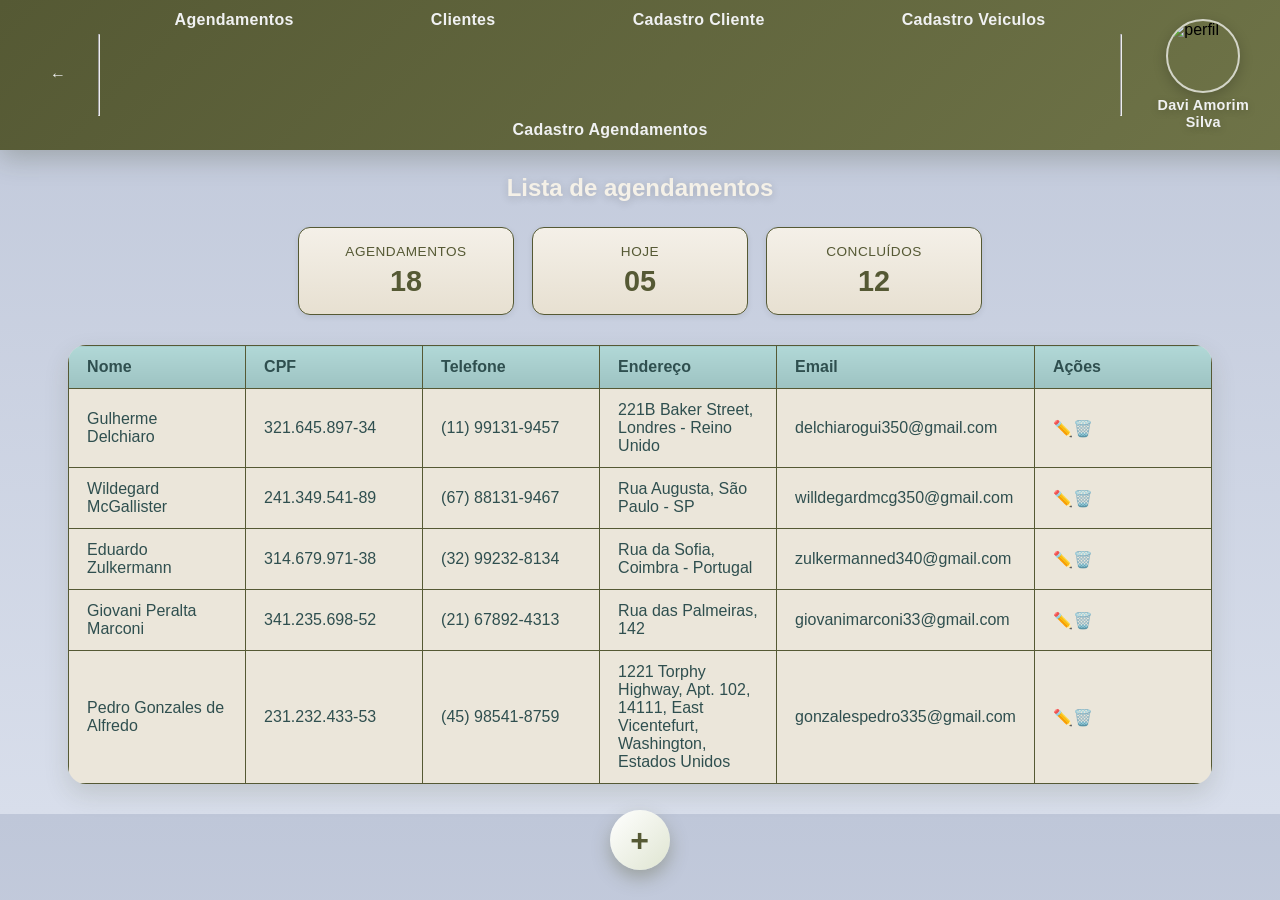
==== agendamento.html @ 1dbc4428 "Projeto da Oficina de Mecânica" ====
<!DOCTYPE html>
<html lang="pt-br">

<head>
    <meta charset="UTF-8">
    <link rel="stylesheet" href="agendamento.css">
    <meta name="viewport" content="width=device-width, initial-scale=1.0">
    <title>Agendamento</title>
</head>

<body>

    <header>
        <a href="index.html">←</a>
        <hr style="height: 80px;">

        <nav>


            <ul>

                <li><a href="agendamento.html">Agendamentos </a></li>

                <li><a href="ListaClientes.html">Clientes </a></li>

                <li><a href="cadastrocliente.html">Cadastro Cliente </a></li>

                <li><a href="CadastroVeiculo.html">Cadastro Veiculos</a></li>

                <li><a href="">Cadastro Agendamentos </a></li>


            </ul>



        </nav>

        <hr style="height: 80px;">

        <div class="perfil-user">
            <img src="https://i.pinimg.com/736x/0b/c0/ba/0bc0ba42fd4cf7fb6a87173cfbb5dec2.jpg" alt="perfil">
            <p>Davi Amorim Silva</p>
        </div>

        <div>

        </div>
    </header>
    <p>Lista de agendamentos</p>

    <div class="resumo">
        <div class="resumo-card">
            <span>Agendamentos</span>
            <strong>18</strong>
        </div>
        <div class="resumo-card">
            <span>Hoje</span>
            <strong>05</strong>
        </div>
        <div class="resumo-card">
            <span>Concluídos</span>
            <strong>12</strong>
        </div>
    </div>

    <table>
        <thead>
            <tr>
                <th>Nome</th>
                <th>CPF</th>
                <th>Telefone</th>
                <th>Endereço</th>
                <th>Email</th>
                <th>Ações</th>
            </tr>
        </thead>
        <tbody>
            <tr>
                <td>Gulherme Delchiaro</td>
                <td>321.645.897-34</td>
                <td>(11) 99131-9457</td>
                <td>221B Baker Street, Londres - Reino Unido</td>
                <td>delchiarogui350@gmail.com</td>
                <td>✏️🗑️</td>
            </tr>
            <tr>
                <td>Wildegard McGallister</td>
                <td>241.349.541-89</td>
                <td>(67) 88131-9467</td>
                <td>Rua Augusta, São Paulo - SP</td>
                <td>willdegardmcg350@gmail.com</td>
                <td>✏️🗑️</td>
            </tr>

            <tr>
                <td>Eduardo Zulkermann</td>
                <td>314.679.971-38</td>
                <td>(32) 99232-8134</td>
                <td>Rua da Sofia, Coimbra - Portugal</td>
                <td>zulkermanned340@gmail.com</td>
                <td>✏️🗑️</td>
            </tr>

            <tr>
                <td>Giovani Peralta Marconi</td>
                <td>341.235.698-52</td>
                <td>(21) 67892-4313</td>
                <td>Rua das Palmeiras, 142</td>
                <td>giovanimarconi33@gmail.com</td>
                <td>✏️🗑️</td>
            </tr>

            <tr>
                <td>Pedro Gonzales de Alfredo</td>
                <td>231.232.433-53</td>
                <td>(45) 98541-8759</td>
                <td>1221 Torphy Highway, Apt. 102, 14111, East Vicentefurt, Washington, Estados Unidos</td>
                <td>gonzalespedro335@gmail.com</td>
                <td>✏️🗑️</td>
            </tr>

        </tbody>
    </table>

    <button>
        +
    </button>
</body>

</html>
---- agendamento.css ----
body {
    margin: 0;
    left: 0;
    right: 0;
    background: linear-gradient(180deg, #BFC7D9 0%, #d8deeb 100%);
    overflow: hidden;
    font-family: Arial, Helvetica, sans-serif;
}

header {
    background: linear-gradient(135deg, #555934 0%, #6f7448 100%);
    padding: 30px;
    display: flex;
    justify-content: center;
    align-items: center;
    width: 98vw;
    height: 10vh;
    box-shadow: 0 8px 25px rgba(48, 55, 25, 0.25);
    position: relative;
    overflow: hidden;
}

header::before {
    content: "";
    position: absolute;
    inset: 0;
    background: linear-gradient(120deg, transparent 0%, rgba(255,255,255,0.18) 50%, transparent 100%);
    transform: translateX(-100%);
    animation: brilhoHeader 6s ease-in-out infinite;
}

@keyframes brilhoHeader {
    0% { transform: translateX(-100%); }
    50% { transform: translateX(100%); }
    100% { transform: translateX(100%); }
}

h1 {
    color: #F0F1F2;
}

h2 {
    display: flex;
    justify-content: center;
    padding-top: 10px;
}

a {
    display: flex;
}

ul {
    display: flex;
    flex-wrap: wrap;
    justify-content: space-around;
    flex-direction: row;
    gap: 12px;
    margin: 0;
    padding: 0;
}

li,
a {
    text-decoration: none;
    list-style: none;
    padding: 20px;
    color: #F0F1F2;
    transition: all 0.25s ease;
}

nav a {
    position: relative;
    font-weight: 600;
    letter-spacing: 0.3px;
}

nav a:hover {
    color: #f7f3d9;
    transform: translateY(-2px);
    text-shadow: 0 0 10px rgba(255,255,255,0.35);
}

nav a::after {
    content: "";
    position: absolute;
    left: 10%;
    bottom: 8px;
    width: 0;
    height: 2px;
    background: #F0F1F2;
    transition: width 0.25s ease;
}

nav a:hover::after {
    width: 80%;
}
h1,
h2 {
    margin: 10;
    color: #F0F1F2;
    font-family: 'Courier New', Courier, monospace;
    display: flex;
    justify-content: center;
    flex-direction: column;
}

button {
    width: 50px;
    height: 50px;
    background: linear-gradient(135deg, #ffffff 0%, #dfe5d1 100%);
    display: flex;
    justify-content: center;
    align-items: center;
    border-radius: 50%;
    position: fixed;
    left: 50%;
    bottom: 30px;
    transform: translateX(-50%);
    z-index: 10;
    padding: 30px;
    border: none;
    box-shadow: 0 8px 18px rgba(85, 89, 52, 0.35);
    color: #555934;
    font-size: 2rem;
    font-weight: 700;
    cursor: pointer;
    transition: transform 0.25s ease, box-shadow 0.25s ease;
}

button:hover {
    transform: translateX(-50%) scale(1.08);
    box-shadow: 0 10px 22px rgba(85, 89, 52, 0.5), 0 0 20px rgba(255,255,255,0.6);
}



table {
    margin: 30px auto;
    border-collapse: collapse;
    background-color: #EBE6DA;
    color: #555934;
    border-radius: 18px;
    overflow: hidden;
    box-shadow: 0 10px 25px rgba(64, 71, 41, 0.15);
}

th,
td {
    border: 1px solid #555934;
    padding: 12px 18px;
    text-align: left;
    color: #2F4F4F;
    transition: background-color 0.2s ease;
}

th {
    background: linear-gradient(180deg, #B1D8D7 0%, #9dc3c2 100%);
    width: 140px;
}

tbody tr:hover {
    background: rgba(85, 89, 52, 0.08);
    transform: scale(1.001);
}

p{
    display: flex;
    justify-content: center;
    color: #f5f1e8;
    font-size: x-large;
    font-weight: 700;
    font-family: Arial, Helvetica, sans-serif;
    text-shadow: 0 2px 8px rgba(0,0,0,0.18);
}

header {
    gap: 12px;
}

.resumo {
    display: flex;
    justify-content: center;
    gap: 18px;
    flex-wrap: wrap;
    margin: 25px auto 10px;
}

.resumo-card {
    background: linear-gradient(180deg, #f4f0e8 0%, #e7e0d1 100%);
    border: 1px solid #555934;
    border-radius: 12px;
    padding: 16px 22px;
    width: 170px;
    text-align: center;
    color: #555934;
    box-shadow: 0 2px 6px rgba(0, 0, 0, 0.08);
    transition: transform 0.25s ease, box-shadow 0.25s ease;
}

.resumo-card:hover {
    transform: translateY(-6px) scale(1.02);
    box-shadow: 0 10px 20px rgba(85, 89, 52, 0.18);
}

.resumo-card span {
    display: block;
    font-size: 0.85rem;
    text-transform: uppercase;
    letter-spacing: 0.5px;
}

.resumo-card strong {
    display: block;
    margin-top: 6px;
    font-size: 1.8rem;
}

.perfil-user img{
    border-radius: 500px;
    width: 70px;
    height: 70px;
    display: block;
    margin: 0;
    object-fit: cover;
    border: 2px solid rgba(255,255,255,0.7);
    box-shadow: 0 4px 14px rgba(0,0,0,0.2);
    transition: transform 0.3s ease, box-shadow 0.3s ease;
}

.perfil-user img:hover {
    transform: scale(1.08) rotate(3deg);
    box-shadow: 0 8px 18px rgba(0,0,0,0.28);
}

.perfil-user{
    display: flex;
    flex-direction: column;
    align-items: center;
    justify-content: center;
    gap: 4px;
    margin: 0 auto;
    padding: 0 10px;
}

.perfil-user p {
    margin: 0;
    color: #F0F1F2;
    font-size: 0.9rem;
    font-weight: 600;
    text-align: center;
    line-height: 1.2;
    letter-spacing: 0.3px;
}

::selection{
    background: rgba(85, 89, 52, 0.25);
    color: #1d240f;
}
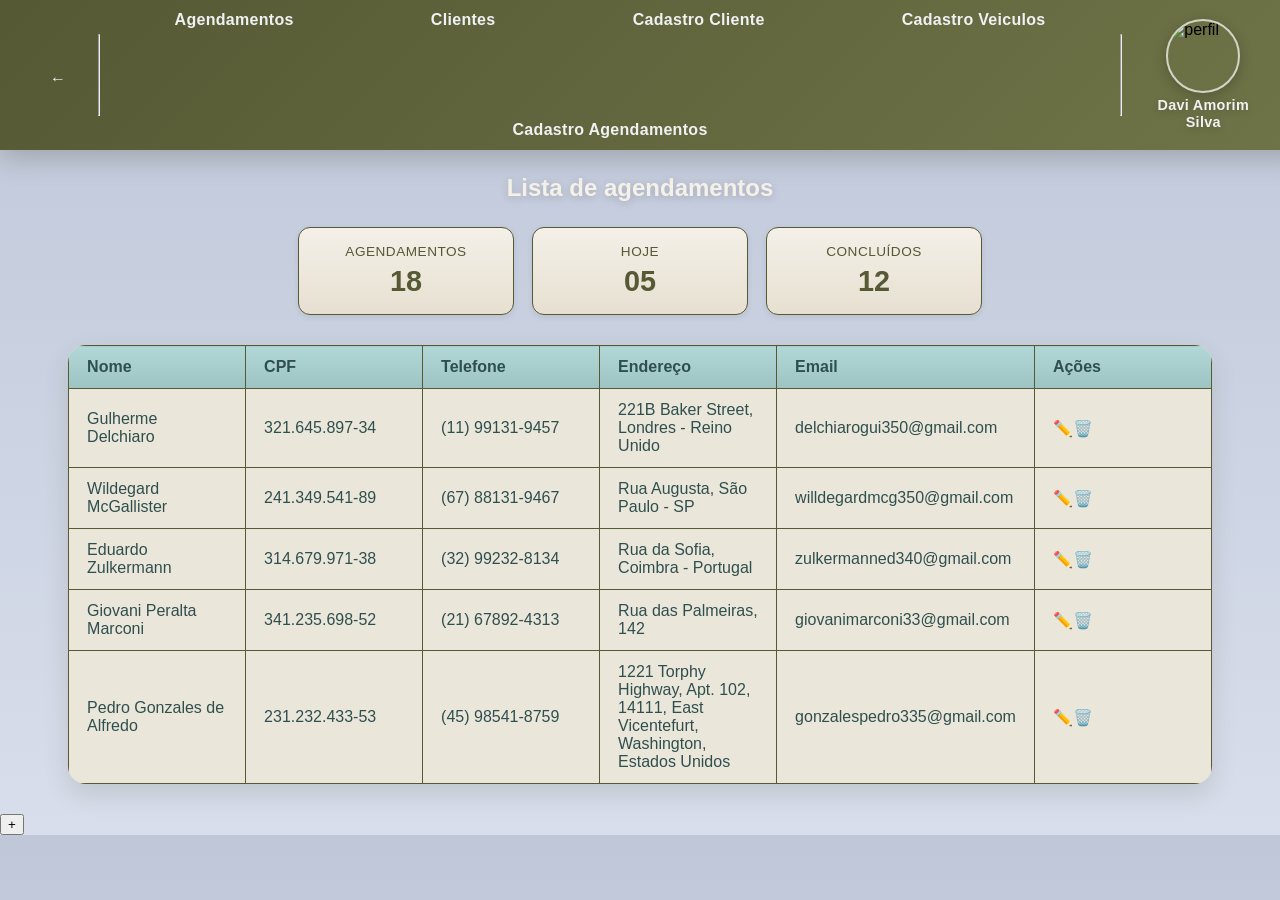
==== commit 10ec2ea3: "Segunda alteração do site da Oficina Mecânica - Sprint 2" ====
--- a/agendamento.html
+++ b/agendamento.html
@@ -25,7 +25,7 @@
 
                 <li><a href="cadastrocliente.html">Cadastro Cliente </a></li>
 
-                <li><a href="CadastroVeiculo.html">Cadastro Veiculos</a></li>
+                <li><a href="cadastroveiculos.html">Cadastro Veiculos</a></li>
 
                 <li><a href="">Cadastro Agendamentos </a></li>
 
@@ -75,7 +75,7 @@
                 <th>Ações</th>
             </tr>
         </thead>
-        <tbody>
+        <tbody id="listaAgendamentos">
             <tr>
                 <td>Gulherme Delchiaro</td>
                 <td>321.645.897-34</td>
@@ -122,10 +122,7 @@
 
         </tbody>
     </table>
-
-    <button>
-        +
-    </button>
+    <button>+</button>
 </body>
 
 </html>
--- a/agendamento.css
+++ b/agendamento.css
@@ -18,6 +18,10 @@
     box-shadow: 0 8px 25px rgba(48, 55, 25, 0.25);
     position: relative;
     overflow: hidden;
+}
+
+header > a {
+    margin-top: 8px;
 }
 
 header::before {
@@ -104,7 +108,7 @@
     flex-direction: column;
 }
 
-button {
+.publish {
     width: 50px;
     height: 50px;
     background: linear-gradient(135deg, #ffffff 0%, #dfe5d1 100%);
@@ -127,9 +131,62 @@
     transition: transform 0.25s ease, box-shadow 0.25s ease;
 }
 
-button:hover {
+.publish:hover {
     transform: translateX(-50%) scale(1.08);
     box-shadow: 0 10px 22px rgba(85, 89, 52, 0.5), 0 0 20px rgba(255,255,255,0.6);
+}
+
+.modal {
+    position: fixed;
+    inset: 0;
+    background: rgba(17, 23, 18, 0.55);
+    display: flex;
+    justify-content: center;
+    align-items: center;
+    z-index: 20;
+}
+
+.modal.hidden {
+    display: none;
+}
+
+
+#formAgendamento {
+    display: flex;
+    flex-direction: column;
+    gap: 10px;
+}
+
+
+#formAgendamento textarea {
+    resize: vertical;
+    min-height: 80px;
+}
+
+.botoes-modal {
+    display: flex;
+    justify-content: flex-end;
+    gap: 10px;
+    margin-top: 8px;
+}
+
+.btn-cancelar,
+.btn-publicar {
+    border: none;
+    border-radius: 10px;
+    padding: 10px 16px;
+    cursor: pointer;
+    font-weight: 700;
+}
+
+.btn-cancelar {
+    background: #e4e7e3;
+    color: #2d3225;
+}
+
+.btn-publicar {
+    background: linear-gradient(135deg, #555934 0%, #7a7f4f 100%);
+    color: white;
 }
 
 
@@ -256,3 +313,8 @@
     background: rgba(85, 89, 52, 0.25);
     color: #1d240f;
 }
+
+
+.publish{
+    color: #1d240f;
+}
